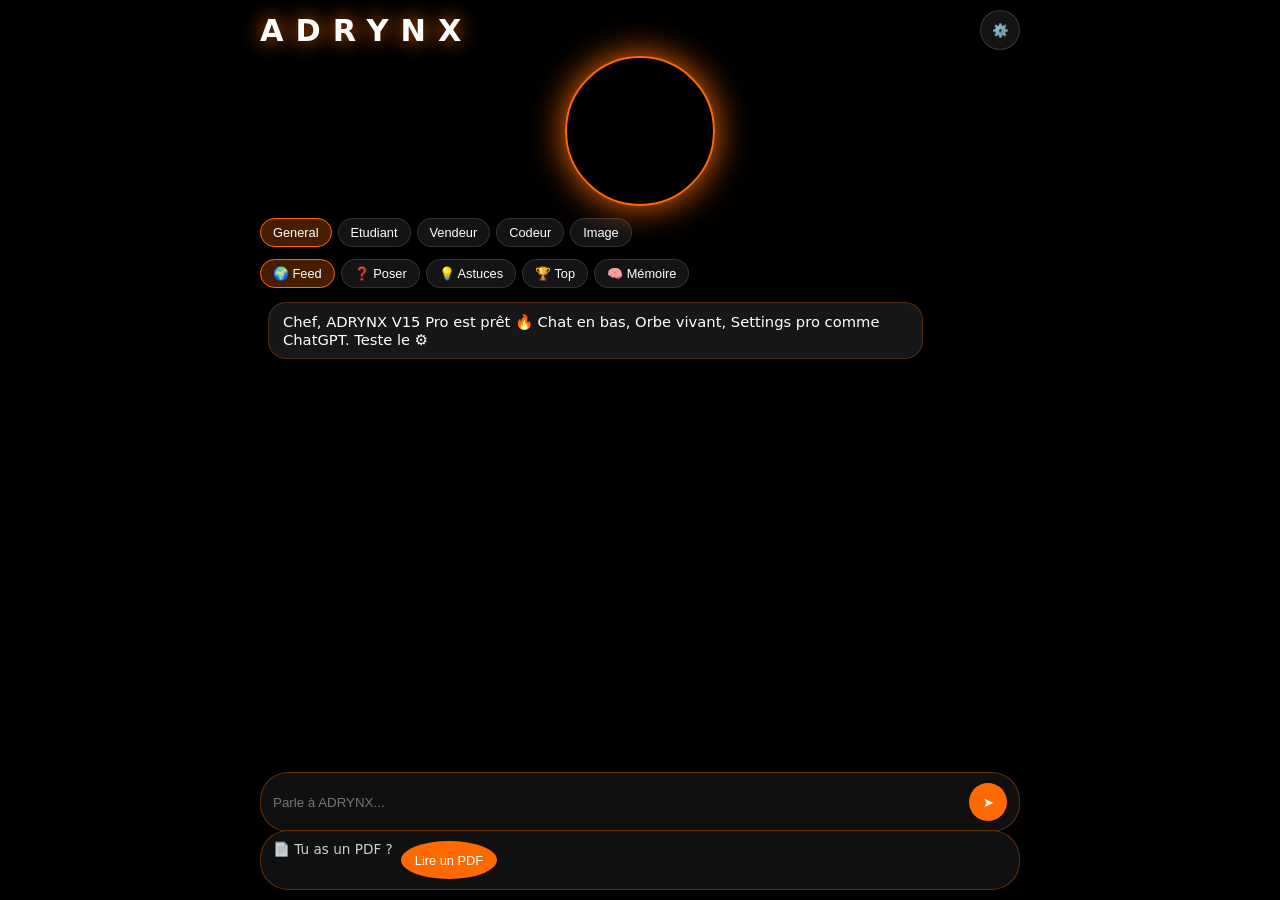
==== index.html @ 397221e5 "Add PDF upload handling and modify send function Added a new function to handle PDF file uploads and" ====
<!DOCTYPE html><html><head><meta charset="utf-8"><meta name="viewport" content="width=device-width,initial-scale=1">
<title>ADRYNX Community</title><link rel="manifest" href="/manifest.json">
<style>
*{margin:0;padding:0;box-sizing:border-box}body{background:#000;color:#fff;font-family:Inter,system-ui;height:100dvh;overflow:hidden}
#bg{position:fixed;inset:0;object-fit:cover;width:100%;height:100%;opacity:0.32;z-index:0}
.core{position:relative;z-index:2;display:flex;flex-direction:column;height:100dvh;max-width:780px;margin:0 auto;padding:10px}
.top{display:flex;justify-content:space-between;align-items:center}
.top h1{letter-spacing:12px;font-size:1.9rem;text-shadow:0 0 20px #ff6a00}
.icon-btn{width:40px;height:40px;border-radius:50%;background:rgba(255,255,255,0.08);border:1px solid rgba(255,255,255,0.15);color:#fff}
#orb-wrap{width:150px;height:150px;margin:6px auto;flex-shrink:0}
#orb{width:100%;height:100%;border-radius:50%;object-fit:cover;border:2px solid #ff6a00;box-shadow:0 0 35px #ff6a00;animation:breatheVivant 3.8s ease-in-out infinite,spinContinu 30s linear infinite}
@keyframes breatheVivant{0%,100%{transform:scale(1)}50%{transform:scale(1.22)}}@keyframes spinContinu{from{transform:rotate(0deg) scale(1)}to{transform:rotate(360deg) scale(1)}}
.modes,.comm{display:flex;gap:6px;overflow-x:auto;flex-shrink:0;padding:6px 0;scrollbar-width:none}
.modes::-webkit-scrollbar,.comm::-webkit-scrollbar{display:none}
.modes button,.comm button{padding:6px 12px;border-radius:20px;border:1px solid rgba(255,255,255,0.12);background:rgba(255,255,255,0.08);color:#fff;font-size:0.8rem;white-space:nowrap}
.modes button.active,.comm button.active{background:rgba(255,106,0,0.28);border-color:#ff6a00}
#feed{max-height:26vh;overflow-y:auto;background:rgba(0,0,0,0.7);border-radius:12px;display:none;border:1px solid rgba(255,106,0,0.2);margin:4px 0}
#chat{flex:1;overflow-y:auto;display:flex;flex-direction:column;gap:10px;padding:8px}
.msg{padding:10px 14px;border-radius:18px;max-width:88%;font-size:0.92rem}.user{align-self:flex-end;background:linear-gradient(135deg,#ff6a00,#ff8c32)}.assistant{align-self:flex-start;background:rgba(255,255,255,0.09);border:1px solid rgba(255,106,0,0.25)}
.input{flex-shrink:0;display:flex;gap:8px;background:rgba(18,18,18,0.92);border:1px solid rgba(255,106,0,0.35);border-radius:28px;padding:10px 12px;margin:8px 0 env(safe-area-inset-bottom)}
.input input{flex:1;background:transparent;border:none;color:#fff;outline:none}.input button{width:38px;height:38px;border-radius:50%;background:#ff6a00;border:none;color:#fff}
/* SETTINGS DRAWER - inspiré de ta vidéo ChatGPT */
#settings{position:fixed;top:0;right:-100%;width:100%;max-width:420px;height:100%;background:#f6f6f6;color:#111;z-index:20;transition:0.3s;overflow-y:auto;padding:0 0 20px 0}
#settings.open{right:0}#settings header{display:flex;align-items:center;gap:10px;padding:14px;border-bottom:1px solid #e5e5e5;position:sticky;top:0;background:#f6f6f6}
.card{background:#fff;border-radius:14px;margin:12px;padding:14px;box-shadow:0 1px 3px rgba(0,0,0,0.08)}
.card h3{font-size:0.95rem;margin-bottom:2px}.card p{font-size:0.78rem;color:#666}
.row{display:flex;justify-content:space-between;align-items:center;padding:12px 0;border-bottom:1px solid #f0f0f0}.row:last-child{border:none}
.toggle{width:44px;height:26px;background:#ccc;border-radius:20px;position:relative}.toggle.on{background:#111}.toggle::after{content:'';position:absolute;top:2px;left:2px;width:22px;height:22px;background:#fff;border-radius:50%;transition:0.2s}.toggle.on::after{left:20px}
</style></head>
<body>
<video id="bg" autoplay muted loop playsinline><source src="/orb.mp4"></video>
<div class="core">
<div class="top"><h1>ADRYNX</h1><button class="icon-btn" onclick="openSettings()">⚙️</button></div>
<div id="orb-wrap"><video id="orb" autoplay muted loop playsinline><source src="/orb.mp4"></video></div>
<div class="modes"><button class="active" onclick="setMode('general',this)">General</button><button onclick="setMode('etudiant',this)">Etudiant</button><button onclick="setMode('vendeur',this)">Vendeur</button><button onclick="setMode('codeur',this)">Codeur</button><button onclick="setMode('image',this)">Image</button></div>
<div class="comm"><button class="active" onclick="loadFeed()">🌍 Feed</button><button onclick="askCommunity()">❓ Poser</button><button onclick="loadAstuces()">💡 Astuces</button><button onclick="loadTop()">🏆 Top</button><button onclick="openSettings()">🧠 Mémoire</button></div>
<div id="feed"></div>
<div id="chat"><div class="msg assistant">Chef, ADRYNX V15 Pro est prêt 🔥 Chat en bas, Orbe vivant, Settings pro comme ChatGPT. Teste le ⚙️</div></div>
<div class="input"><input id="q" placeholder="Parle à ADRYNX..."><button onclick="send()">➤</button></div><!-- AJOUT V2.7 - EVOLUTION PDF - On ajoute, on ne supprime rien -->
<input type="file" id="pdfInput" accept=".pdf" style="display:none">
<div class="input" style="margin-top:-2px">
  <span style="font-size:0.85rem;opacity:0.8">📄 Tu as un PDF ?</span>
  <button onclick="document.getElementById('pdfInput').click()" style="width:auto;padding:0 14px;font-size:0.8rem">Lire un PDF</button>
</div>
</div>

<div id="settings">
<header><button onclick="closeSettings()" style="width:32px;height:32px;border-radius:50%;border:1px solid #ddd;background:#fff">←</button><b>Personnalisation ADRYNX</b></header>

<div class="card"><h3>🎨 Thème Phoenix</h3><p>Couleur d'accentuation</p>
<div class="row"><span>Orange Caramel (défaut Systalink)</span><span style="color:#ff6a00">●</span></div>
<div class="row" style="flex-wrap:wrap;gap:6px"><button onclick="setAccent('Orange')" style="background:#ff6a00;color:#fff;border:none;padding:6px 10px;border-radius:20px">Orange</button><button onclick="setAccent('Bleu')" style="padding:6px 10px;border-radius:20px;border:1px solid #ddd">Bleu</button><button onclick="setAccent('Violet')" style="padding:6px 10px;border-radius:20px;border:1px solid #ddd">Violet</button></div>
</div>

<div class="card"><h3>🧬 Style et ton de base</h3>
<div class="row"><span>Style</span><select id="s_style" onchange="saveS()"><option>Par défaut</option><option>Professionnel</option><option>Simple</option><option>Entrepreneur Congo</option></select></div>
<div class="row"><span>Chaleur</span><select id="s_chaleur" onchange="saveS()"><option>Par défaut</option><option>Chaleureux</option><option>Direct</option></select></div>
<div class="row"><span>Enthousiasme</span><select id="s_enth" onchange="saveS()"><option>Par défaut</option><option>Calme</option><option>Enthousiaste</option></select></div>
<div class="row"><span>Emojis</span><select id="s_emoji" onchange="saveS()"><option>Par défaut</option><option>Sans</option><option>Beaucoup</option></select></div>
</div>

<div class="card"><h3>🧠 Mémoire</h3><p>ADRYNX se souvient de toi</p>
<div class="row"><span>Activer mémoire</span><div id="t_mem" class="toggle on" onclick="toggleMem()"></div></div>
<div class="row"><span>Synthèse de la mémoire</span><span>›</span></div>
</div>

<div class="card"><h3>📊 Utilisation et limites</h3>
<div class="row"><span>Limite journalière</span><span id="u_limite">Chargement...</span></div>
<div class="row"><span>Réinitialisation</span><span>00:00 Brazzaville</span></div>
<div class="row"><span>Recharge Premium</span><span style="color:#ff6a00">1000F → /pay ›</span></div>
</div>

<div class="card"><h3>🔌 Plugins</h3><p>Extension Systalink</p><div class="row"><span>Community Feed</span><div class="toggle on"></div></div><div class="row"><span>Parcourir les plugins</span><span>›</span></div></div>

<div class="card"><h3>👤 Compte</h3><div class="row"><span>Adresse e-mail</span><span>adrynx@gmail.com</span></div><div class="row"><span>Contact de confiance</span><span>›</span></div><div class="row"><span>Se déconnecter</span><span style="color:red">↪</span></div></div>
</div>

<script>
let mode='general'; const uid=localStorage.user_id||(localStorage.user_id='user_'+Math.random().toString(36).slice(2,6));
function setMode(m,el){mode=m;document.querySelectorAll('.modes button').forEach(b=>b.classList.remove('active'));el.classList.add('active')}
function openSettings(){document.getElementById('settings').classList.add('open');loadSettings();}
function closeSettings(){document.getElementById('settings').classList.remove('open')}

  // FONCTION D'ORIGINE V15 - INTACTE, ON NE LA TOUCHE PAS
async function send(){let i=document.getElementById('q');let t=i.value.trim();if(!t)return;i.value='';let c=document.getElementById('chat');c.innerHTML+=`<div class="msg user">${t}</div>`;c.scrollTop=c.scrollHeight;let r=await fetch('/api/chat',{method:'POST',headers:{'Content-Type':'application/json'},body:JSON.stringify({message:t,user_id:uid,mode})}).then(r=>r.json());c.innerHTML+=`<div class="msg assistant">${r.reponse}</div>`;c.scrollTop=c.scrollHeight;}

// AJOUT V2.7 - EVOLUTION PDF - Nouvelle fonction à côté, après send()
async function sendPdfFile(file){
  let c=document.getElementById('chat');
  c.innerHTML+=`<div class="msg user">📄 PDF envoyé : ${file.name} - Je lis...</div>`;
  c.scrollTop=c.scrollHeight;
  let form = new FormData();
  form.append("file", file);
  let r = await fetch('/api/upload-pdf',{method:'POST', body: form}).then(r=>r.json());
  c.innerHTML+=`<div class="msg assistant">${r.reponse}</div>`;
  c.scrollTop=c.scrollHeight;
}
document.getElementById('pdfInput').addEventListener('change', (e)=>{
  if(e.target.files[0]) sendPdfFile(e.target.files[0]);
});

document.getElementById('pdfInput').addEventListener('change', (e)=>{
  if(e.target.files[0]) sendPdfFile(e.target.files[0]);
});{let i=document.getElementById('q');let t=i.value.trim();if(!t)return;i.value='';let c=document.getElementById('chat');c.innerHTML+=`<div class="msg user">${t}</div>`;c.scrollTop=c.scrollHeight;let r=await fetch('/api/chat',{method:'POST',headers:{'Content-Type':'application/json'},body:JSON.stringify({message:t,user_id:uid,mode})}).then(r=>r.json());c.innerHTML+=`<div class="msg assistant">${r.reponse}</div>`;c.scrollTop=c.scrollHeight;}
async function loadFeed(){let f=document.getElementById('feed');f.style.display=f.style.display=='block'?'none':'block';if(f.style.display=='none')return;f.innerHTML='Chargement...';let r=await fetch('/api/community/feed').then(r=>r.json());f.innerHTML=r.map(x=>`<div style="padding:10px;border-bottom:1px solid rgba(255,255,255,0.08)"><b>${x.uid}</b> <small>${x.time}</small><br>${x.q}<br><small style="color:#ff8c32">${x.r}</small></div>`).join('')||'Sois le premier!';}
async function askCommunity(){let q=prompt('Question Dev Congo?');if(!q)return;let r=prompt('Ta réponse?');if(!r)return;await fetch('/api/community/post',{method:'POST',headers:{'Content-Type':'application/json'},body:JSON.stringify({user_id:uid,q,r})});let f=document.getElementById('feed');f.style.display='block';loadFeed();}
async function loadAstuces(){let f=document.getElementById('feed');f.style.display='block';let r=await fetch('/api/community/astuces').then(r=>r.json());f.innerHTML=r.map(x=>`<div style="padding:10px;background:rgba(255,106,0,0.12);margin:4px;border-radius:8px"><b>${x.t}</b><br>${x.c}</div>`).join('');}
async function loadTop(){let f=document.getElementById('feed');f.style.display='block';let r=await fetch('/api/community/top').then(r=>r.json());f.innerHTML=r.map((x,i)=>`<div style="padding:8px">#${i+1} ${x.uid} - ${x.count}</div>`).join('')||'Pas de Top';}
async function loadSettings(){let s=await fetch(`/api/settings/${uid}`).then(r=>r.json());document.getElementById('s_style').value=s.style;document.getElementById('s_chaleur').value=s.chaleur;document.getElementById('s_enth').value=s.enthousiasme;document.getElementById('s_emoji').value=s.emojis;let u=await fetch(`/api/utilisation/${uid}`).then(r=>r.json());document.getElementById('u_limite').innerText=u.limite;}
async function saveS(){await fetch('/api/settings/save',{method:'POST',headers:{'Content-Type':'application/json'},body:JSON.stringify({user_id:uid,style:document.getElementById('s_style').value,chaleur:document.getElementById('s_chaleur').value,enthousiasme:document.getElementById('s_enth').value,emojis:document.getElementById('s_emoji').value,couleur:'Orange',memoire:'Activé'})});}
function toggleMem(){document.getElementById('t_mem').classList.toggle('on')}
function setAccent(c){document.documentElement.style.setProperty('--accent',c);saveS()}
document.getElementById('q').addEventListener('keydown',e=>{if(e.key==='Enter')send()});
if('serviceWorker' in navigator){navigator.serviceWorker.register('/sw.js').catch(()=>{});}
</script>
</body></html>
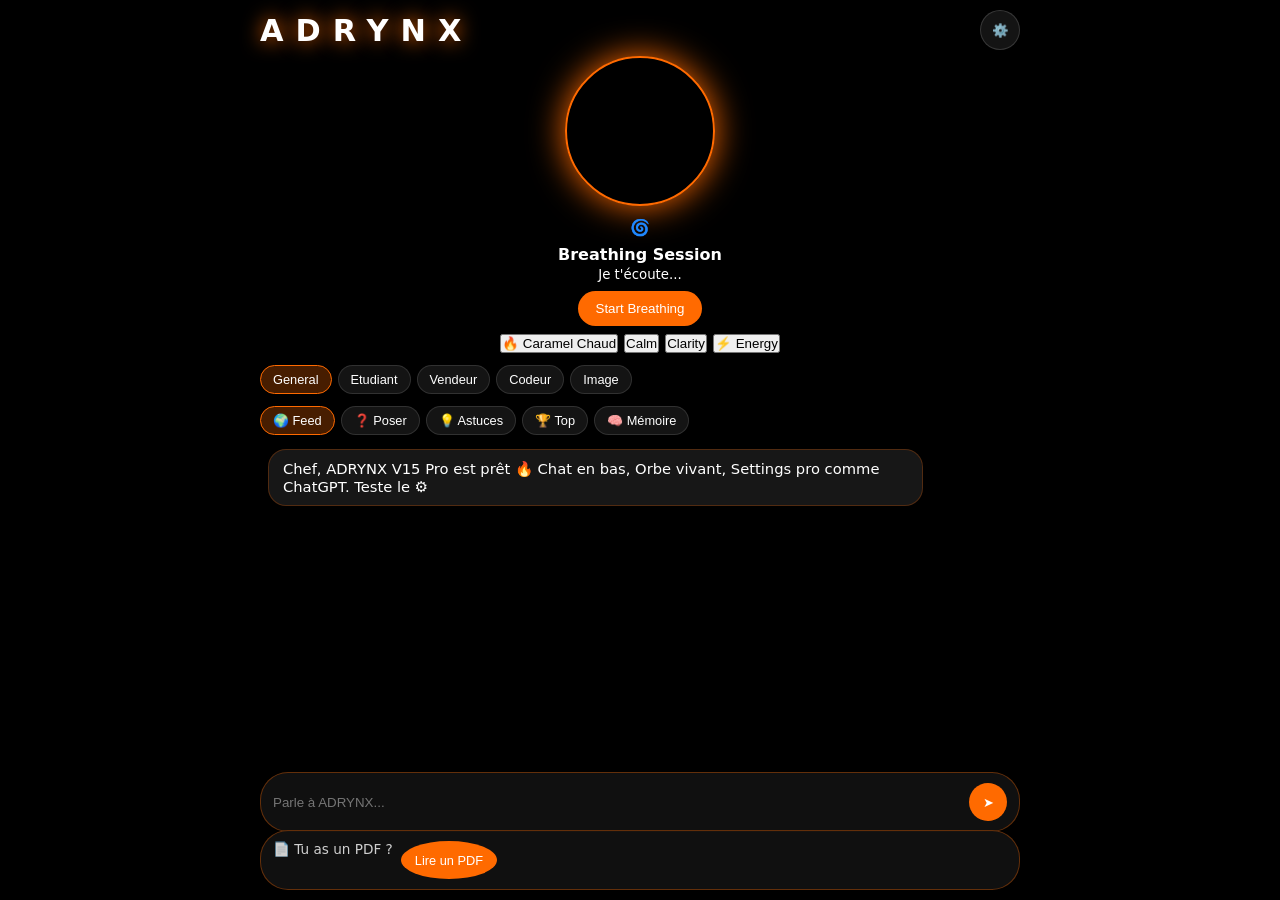
==== commit 94233ca1: "Update index.html" ====
--- a/index.html
+++ b/index.html
@@ -31,7 +31,18 @@
 <video id="bg" autoplay muted loop playsinline><source src="/orb.mp4"></video>
 <div class="core">
 <div class="top"><h1>ADRYNX</h1><button class="icon-btn" onclick="openSettings()">⚙️</button></div>
-<div id="orb-wrap"><video id="orb" autoplay muted loop playsinline><source src="/orb.mp4"></video></div>
+<div id="orb-wrap"><video id="orb" autoplay muted loop playsinline><source src="/orb.mp4"></video></div><!-- AJOUT V3.0 - ORBE PHOENIX EXACTE - On ajoute, on ne supprime pas l'ancienne -->
+<div id="orb-phoenix-wrap" style="text-align:center;margin:6px auto">
+  <div id="orb-phoenix" class="orb-caramel">🌀</div>
+  <div style="margin-top:8px"><b>Breathing Session</b><br><small id="orb-status">Je t'écoute...</small></div>
+  <button id="btn-breath" onclick="startBreathing()" style="background:#ff6a00;color:#fff;border:none;padding:10px 18px;border-radius:20px;margin:8px 0">Start Breathing</button>
+  <div style="display:flex;gap:6px;justify-content:center;flex-wrap:wrap">
+    <button onclick="setOrb('caramel',this)" class="orb-btn active">🔥 Caramel Chaud</button>
+    <button onclick="setOrb('calm',this)" class="orb-btn">Calm</button>
+    <button onclick="setOrb('clarity',this)" class="orb-btn">Clarity</button>
+    <button onclick="setOrb('energy',this)" class="orb-btn">⚡ Energy</button>
+  </div>
+</div>
 <div class="modes"><button class="active" onclick="setMode('general',this)">General</button><button onclick="setMode('etudiant',this)">Etudiant</button><button onclick="setMode('vendeur',this)">Vendeur</button><button onclick="setMode('codeur',this)">Codeur</button><button onclick="setMode('image',this)">Image</button></div>
 <div class="comm"><button class="active" onclick="loadFeed()">🌍 Feed</button><button onclick="askCommunity()">❓ Poser</button><button onclick="loadAstuces()">💡 Astuces</button><button onclick="loadTop()">🏆 Top</button><button onclick="openSettings()">🧠 Mémoire</button></div>
 <div id="feed"></div>
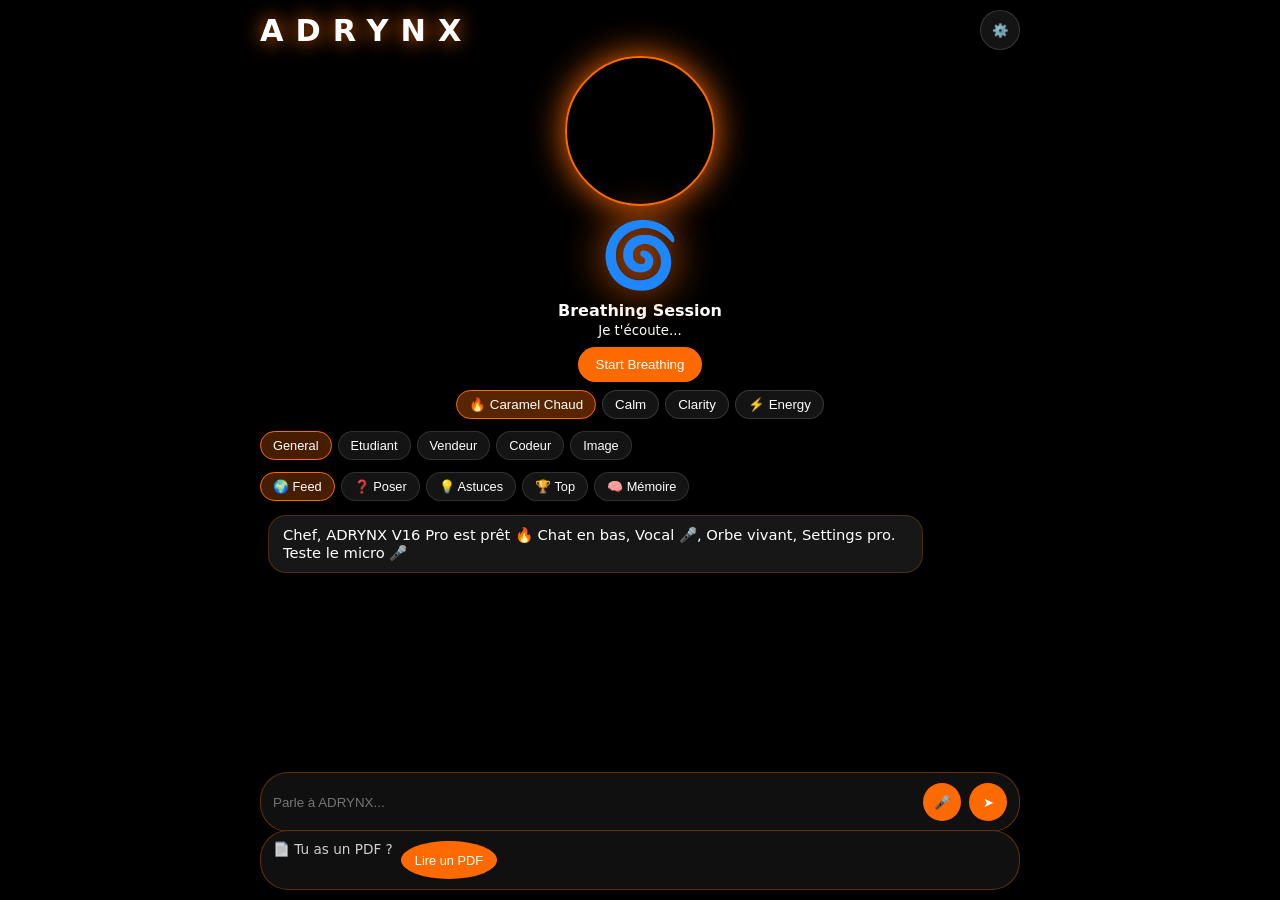
==== commit e05dc1ed: "Update index.html" ====
--- a/index.html
+++ b/index.html
@@ -19,19 +19,23 @@
 .msg{padding:10px 14px;border-radius:18px;max-width:88%;font-size:0.92rem}.user{align-self:flex-end;background:linear-gradient(135deg,#ff6a00,#ff8c32)}.assistant{align-self:flex-start;background:rgba(255,255,255,0.09);border:1px solid rgba(255,106,0,0.25)}
 .input{flex-shrink:0;display:flex;gap:8px;background:rgba(18,18,18,0.92);border:1px solid rgba(255,106,0,0.35);border-radius:28px;padding:10px 12px;margin:8px 0 env(safe-area-inset-bottom)}
 .input input{flex:1;background:transparent;border:none;color:#fff;outline:none}.input button{width:38px;height:38px;border-radius:50%;background:#ff6a00;border:none;color:#fff}
-/* SETTINGS DRAWER - inspiré de ta vidéo ChatGPT */
 #settings{position:fixed;top:0;right:-100%;width:100%;max-width:420px;height:100%;background:#f6f6f6;color:#111;z-index:20;transition:0.3s;overflow-y:auto;padding:0 0 20px 0}
 #settings.open{right:0}#settings header{display:flex;align-items:center;gap:10px;padding:14px;border-bottom:1px solid #e5e5e5;position:sticky;top:0;background:#f6f6f6}
 .card{background:#fff;border-radius:14px;margin:12px;padding:14px;box-shadow:0 1px 3px rgba(0,0,0,0.08)}
 .card h3{font-size:0.95rem;margin-bottom:2px}.card p{font-size:0.78rem;color:#666}
 .row{display:flex;justify-content:space-between;align-items:center;padding:12px 0;border-bottom:1px solid #f0f0f0}.row:last-child{border:none}
 .toggle{width:44px;height:26px;background:#ccc;border-radius:20px;position:relative}.toggle.on{background:#111}.toggle::after{content:'';position:absolute;top:2px;left:2px;width:22px;height:22px;background:#fff;border-radius:50%;transition:0.2s}.toggle.on::after{left:20px}
+.orb-caramel{font-size:64px;filter:drop-shadow(0 0 20px #ff6a00)}
+.orb-btn{padding:6px 12px;border-radius:20px;border:1px solid rgba(255,255,255,0.15);background:rgba(255,255,255,0.08);color:#fff}
+.orb-btn.active{background:rgba(255,106,0,0.35);border-color:#ff6a00}
+.mic-btn-listening{background:#e60000 !important;animation:micPulse 1s infinite}
+@keyframes micPulse{0%,100%{transform:scale(1)}50%{transform:scale(1.18)}}
 </style></head>
 <body>
 <video id="bg" autoplay muted loop playsinline><source src="/orb.mp4"></video>
 <div class="core">
 <div class="top"><h1>ADRYNX</h1><button class="icon-btn" onclick="openSettings()">⚙️</button></div>
-<div id="orb-wrap"><video id="orb" autoplay muted loop playsinline><source src="/orb.mp4"></video></div><!-- AJOUT V3.0 - ORBE PHOENIX EXACTE - On ajoute, on ne supprime pas l'ancienne -->
+<div id="orb-wrap"><video id="orb" autoplay muted loop playsinline><source src="/orb.mp4"></video></div>
 <div id="orb-phoenix-wrap" style="text-align:center;margin:6px auto">
   <div id="orb-phoenix" class="orb-caramel">🌀</div>
   <div style="margin-top:8px"><b>Breathing Session</b><br><small id="orb-status">Je t'écoute...</small></div>
@@ -46,8 +50,8 @@
 <div class="modes"><button class="active" onclick="setMode('general',this)">General</button><button onclick="setMode('etudiant',this)">Etudiant</button><button onclick="setMode('vendeur',this)">Vendeur</button><button onclick="setMode('codeur',this)">Codeur</button><button onclick="setMode('image',this)">Image</button></div>
 <div class="comm"><button class="active" onclick="loadFeed()">🌍 Feed</button><button onclick="askCommunity()">❓ Poser</button><button onclick="loadAstuces()">💡 Astuces</button><button onclick="loadTop()">🏆 Top</button><button onclick="openSettings()">🧠 Mémoire</button></div>
 <div id="feed"></div>
-<div id="chat"><div class="msg assistant">Chef, ADRYNX V15 Pro est prêt 🔥 Chat en bas, Orbe vivant, Settings pro comme ChatGPT. Teste le ⚙️</div></div>
-<div class="input"><input id="q" placeholder="Parle à ADRYNX..."><button onclick="send()">➤</button></div><!-- AJOUT V2.7 - EVOLUTION PDF - On ajoute, on ne supprime rien -->
+<div id="chat"><div class="msg assistant">Chef, ADRYNX V16 Pro est prêt 🔥 Chat en bas, Vocal 🎤, Orbe vivant, Settings pro. Teste le micro 🎤</div></div>
+<div class="input"><input id="q" placeholder="Parle à ADRYNX..."><button id="micBtn" onclick="startVocal()">🎤</button><button onclick="send()">➤</button></div>
 <input type="file" id="pdfInput" accept=".pdf" style="display:none">
 <div class="input" style="margin-top:-2px">
   <span style="font-size:0.85rem;opacity:0.8">📄 Tu as un PDF ?</span>
@@ -57,32 +61,26 @@
 
 <div id="settings">
 <header><button onclick="closeSettings()" style="width:32px;height:32px;border-radius:50%;border:1px solid #ddd;background:#fff">←</button><b>Personnalisation ADRYNX</b></header>
-
 <div class="card"><h3>🎨 Thème Phoenix</h3><p>Couleur d'accentuation</p>
 <div class="row"><span>Orange Caramel (défaut Systalink)</span><span style="color:#ff6a00">●</span></div>
 <div class="row" style="flex-wrap:wrap;gap:6px"><button onclick="setAccent('Orange')" style="background:#ff6a00;color:#fff;border:none;padding:6px 10px;border-radius:20px">Orange</button><button onclick="setAccent('Bleu')" style="padding:6px 10px;border-radius:20px;border:1px solid #ddd">Bleu</button><button onclick="setAccent('Violet')" style="padding:6px 10px;border-radius:20px;border:1px solid #ddd">Violet</button></div>
 </div>
-
 <div class="card"><h3>🧬 Style et ton de base</h3>
 <div class="row"><span>Style</span><select id="s_style" onchange="saveS()"><option>Par défaut</option><option>Professionnel</option><option>Simple</option><option>Entrepreneur Congo</option></select></div>
 <div class="row"><span>Chaleur</span><select id="s_chaleur" onchange="saveS()"><option>Par défaut</option><option>Chaleureux</option><option>Direct</option></select></div>
 <div class="row"><span>Enthousiasme</span><select id="s_enth" onchange="saveS()"><option>Par défaut</option><option>Calme</option><option>Enthousiaste</option></select></div>
 <div class="row"><span>Emojis</span><select id="s_emoji" onchange="saveS()"><option>Par défaut</option><option>Sans</option><option>Beaucoup</option></select></div>
 </div>
-
 <div class="card"><h3>🧠 Mémoire</h3><p>ADRYNX se souvient de toi</p>
 <div class="row"><span>Activer mémoire</span><div id="t_mem" class="toggle on" onclick="toggleMem()"></div></div>
 <div class="row"><span>Synthèse de la mémoire</span><span>›</span></div>
 </div>
-
 <div class="card"><h3>📊 Utilisation et limites</h3>
 <div class="row"><span>Limite journalière</span><span id="u_limite">Chargement...</span></div>
 <div class="row"><span>Réinitialisation</span><span>00:00 Brazzaville</span></div>
 <div class="row"><span>Recharge Premium</span><span style="color:#ff6a00">1000F → /pay ›</span></div>
 </div>
-
 <div class="card"><h3>🔌 Plugins</h3><p>Extension Systalink</p><div class="row"><span>Community Feed</span><div class="toggle on"></div></div><div class="row"><span>Parcourir les plugins</span><span>›</span></div></div>
-
 <div class="card"><h3>👤 Compte</h3><div class="row"><span>Adresse e-mail</span><span>adrynx@gmail.com</span></div><div class="row"><span>Contact de confiance</span><span>›</span></div><div class="row"><span>Se déconnecter</span><span style="color:red">↪</span></div></div>
 </div>
 
@@ -92,33 +90,99 @@
 function openSettings(){document.getElementById('settings').classList.add('open');loadSettings();}
 function closeSettings(){document.getElementById('settings').classList.remove('open')}
 
-  // FONCTION D'ORIGINE V15 - INTACTE, ON NE LA TOUCHE PAS
-async function send(){let i=document.getElementById('q');let t=i.value.trim();if(!t)return;i.value='';let c=document.getElementById('chat');c.innerHTML+=`<div class="msg user">${t}</div>`;c.scrollTop=c.scrollHeight;let r=await fetch('/api/chat',{method:'POST',headers:{'Content-Type':'application/json'},body:JSON.stringify({message:t,user_id:uid,mode})}).then(r=>r.json());c.innerHTML+=`<div class="msg assistant">${r.reponse}</div>`;c.scrollTop=c.scrollHeight;}
+// FONCTION D'ORIGINE V15 - INTACTE, JUSTE PROTEGEE POUR NE PLUS RESTER BLOQUEE
+async function send(){
+  let i=document.getElementById('q');let t=i.value.trim();if(!t)return null;
+  i.value='';let c=document.getElementById('chat');
+  c.innerHTML+=`<div class="msg user">${t}</div>`;c.scrollTop=c.scrollHeight;
+  try{
+    let r=await fetch('/api/chat',{method:'POST',headers:{'Content-Type':'application/json'},body:JSON.stringify({message:t,user_id:uid,mode})}).then(r=>r.json());
+    let rep=r.reponse||"Je n'ai pas compris chef, réessaie.";
+    c.innerHTML+=`<div class="msg assistant">${rep}</div>`;c.scrollTop=c.scrollHeight;
+    return rep;
+  }catch(e){
+    c.innerHTML+=`<div class="msg assistant">Chef, je n'arrive pas à joindre le serveur. Vérifie ta connexion et réessaie.</div>`;c.scrollTop=c.scrollHeight;
+    return null;
+  }
+}
 
-// AJOUT V2.7 - EVOLUTION PDF - Nouvelle fonction à côté, après send()
+// AJOUT V2.7 - EVOLUTION PDF
 async function sendPdfFile(file){
   let c=document.getElementById('chat');
-  c.innerHTML+=`<div class="msg user">📄 PDF envoyé : ${file.name} - Je lis...</div>`;
-  c.scrollTop=c.scrollHeight;
-  let form = new FormData();
-  form.append("file", file);
-  let r = await fetch('/api/upload-pdf',{method:'POST', body: form}).then(r=>r.json());
-  c.innerHTML+=`<div class="msg assistant">${r.reponse}</div>`;
+  c.innerHTML+=`<div class="msg user">📄 PDF envoyé : ${file.name} - Je lis...</div>`;c.scrollTop=c.scrollHeight;
+  try{
+    let form=new FormData();form.append("file",file);
+    let r=await fetch('/api/upload-pdf',{method:'POST',body:form}).then(r=>r.json());
+    c.innerHTML+=`<div class="msg assistant">${r.reponse||"PDF reçu, mais pas de réponse du serveur."}</div>`;
+  }catch(e){c.innerHTML+=`<div class="msg assistant">Chef, l'envoi du PDF a échoué. Vérifie que /api/upload-pdf existe sur le serveur.</div>`;}
   c.scrollTop=c.scrollHeight;
 }
-document.getElementById('pdfInput').addEventListener('change', (e)=>{
-  if(e.target.files[0]) sendPdfFile(e.target.files[0]);
-});
+document.getElementById('pdfInput').addEventListener('change',(e)=>{if(e.target.files[0]){sendPdfFile(e.target.files[0]);e.target.value='';}});
 
-document.getElementById('pdfInput').addEventListener('change', (e)=>{
-  if(e.target.files[0]) sendPdfFile(e.target.files[0]);
-});{let i=document.getElementById('q');let t=i.value.trim();if(!t)return;i.value='';let c=document.getElementById('chat');c.innerHTML+=`<div class="msg user">${t}</div>`;c.scrollTop=c.scrollHeight;let r=await fetch('/api/chat',{method:'POST',headers:{'Content-Type':'application/json'},body:JSON.stringify({message:t,user_id:uid,mode})}).then(r=>r.json());c.innerHTML+=`<div class="msg assistant">${r.reponse}</div>`;c.scrollTop=c.scrollHeight;}
-async function loadFeed(){let f=document.getElementById('feed');f.style.display=f.style.display=='block'?'none':'block';if(f.style.display=='none')return;f.innerHTML='Chargement...';let r=await fetch('/api/community/feed').then(r=>r.json());f.innerHTML=r.map(x=>`<div style="padding:10px;border-bottom:1px solid rgba(255,255,255,0.08)"><b>${x.uid}</b> <small>${x.time}</small><br>${x.q}<br><small style="color:#ff8c32">${x.r}</small></div>`).join('')||'Sois le premier!';}
+// AJOUT V3.0 - ORBE PHOENIX - fonctions qui manquaient
+function setOrb(type,el){
+  document.querySelectorAll('.orb-btn').forEach(b=>b.classList.remove('active'));if(el)el.classList.add('active');
+  let o=document.getElementById('orb-phoenix');if(!o)return;
+  if(type==='calm'){o.innerText='💙';o.style.filter='drop-shadow(0 0 20px #00bfff)';}
+  else if(type==='clarity'){o.innerText='💜';o.style.filter='drop-shadow(0 0 20px #a855f7)';}
+  else if(type==='energy'){o.innerText='⚡';o.style.filter='drop-shadow(0 0 20px #facc15)';}
+  else{o.innerText='🌀';o.style.filter='drop-shadow(0 0 20px #ff6a00)';}
+  let s=document.getElementById('orb-status');if(s)s.innerText='Mode '+type+' activé';
+}
+let breathingOn=false;
+function startBreathing(){
+  let s=document.getElementById('orb-status');let b=document.getElementById('btn-breath');
+  if(!breathingOn){breathingOn=true;b.innerText='Stop Breathing';if(s)s.innerText='Inspire... 4s... Expire... 4s... On y va chef.';}
+  else{breathingOn=false;b.innerText='Start Breathing';if(s)s.innerText='Je t\'écoute...';}
+}
+
+// AJOUT V16 - EVOLUTION VOCAL PROFESSIONNELLE
+let recognition=null;let isListening=false;
+function speak(text){
+  if(!('speechSynthesis' in window))return;
+  try{
+    window.speechSynthesis.cancel();
+    let clean=String(text||'').replace(/[*#_`🔥✅📄]/g,'').slice(0,600);
+    if(!clean)return;
+    let u=new SpeechSynthesisUtterance(clean);u.lang='fr-FR';u.rate=1.0;u.pitch=1.0;
+    window.speechSynthesis.speak(u);
+  }catch(e){}
+}
+function stopMicUI(){
+  isListening=false;
+  let btn=document.getElementById('micBtn');if(btn){btn.classList.remove('mic-btn-listening');btn.innerText='🎤';}
+  let inp=document.getElementById('q');if(inp)inp.placeholder='Parle à ADRYNX...';
+}
+async function startVocal(){
+  let SpeechRec=window.SpeechRecognition||window.webkitSpeechRecognition;
+  if(!SpeechRec){alert('Ton navigateur ne supporte pas le vocal. Utilise Chrome sur Android, en HTTPS.');return;}
+  if(isListening){if(recognition)recognition.stop();stopMicUI();return;}
+  if(!recognition){
+    recognition=new SpeechRec();
+    recognition.lang='fr-FR';recognition.interimResults=false;recognition.continuous=false;
+    recognition.onresult=async(e)=>{
+      let texte=e.results[0][0].transcript;
+      document.getElementById('q').value=texte;
+      let rep=await send();
+      if(rep)speak(rep);
+    };
+    recognition.onerror=(e)=>{stopMicUI();if(e.error==='not-allowed')alert('Chef, autorise le micro dans Chrome : cadenas en haut > Autoriser le micro.');};
+    recognition.onend=()=>{stopMicUI();};
+  }
+  try{
+    recognition.start();isListening=true;
+    let btn=document.getElementById('micBtn');if(btn){btn.classList.add('mic-btn-listening');btn.innerText='🔴';}
+    document.getElementById('q').placeholder='Je t\'écoute... parle chef...';
+    let st=document.getElementById('orb-status');if(st)st.innerText='Je t\'écoute...';
+  }catch(e){stopMicUI();}
+}
+
+async function loadFeed(){let f=document.getElementById('feed');f.style.display=f.style.display=='block'?'none':'block';if(f.style.display=='none')return;f.innerHTML='Chargement...';try{let r=await fetch('/api/community/feed').then(r=>r.json());f.innerHTML=r.map(x=>`<div style="padding:10px;border-bottom:1px solid rgba(255,255,255,0.08)"><b>${x.uid}</b> <small>${x.time}</small><br>${x.q}<br><small style="color:#ff8c32">${x.r}</small></div>`).join('')||'Sois le premier!';}catch(e){f.innerHTML='Feed indisponible pour le moment.';}}
 async function askCommunity(){let q=prompt('Question Dev Congo?');if(!q)return;let r=prompt('Ta réponse?');if(!r)return;await fetch('/api/community/post',{method:'POST',headers:{'Content-Type':'application/json'},body:JSON.stringify({user_id:uid,q,r})});let f=document.getElementById('feed');f.style.display='block';loadFeed();}
-async function loadAstuces(){let f=document.getElementById('feed');f.style.display='block';let r=await fetch('/api/community/astuces').then(r=>r.json());f.innerHTML=r.map(x=>`<div style="padding:10px;background:rgba(255,106,0,0.12);margin:4px;border-radius:8px"><b>${x.t}</b><br>${x.c}</div>`).join('');}
-async function loadTop(){let f=document.getElementById('feed');f.style.display='block';let r=await fetch('/api/community/top').then(r=>r.json());f.innerHTML=r.map((x,i)=>`<div style="padding:8px">#${i+1} ${x.uid} - ${x.count}</div>`).join('')||'Pas de Top';}
-async function loadSettings(){let s=await fetch(`/api/settings/${uid}`).then(r=>r.json());document.getElementById('s_style').value=s.style;document.getElementById('s_chaleur').value=s.chaleur;document.getElementById('s_enth').value=s.enthousiasme;document.getElementById('s_emoji').value=s.emojis;let u=await fetch(`/api/utilisation/${uid}`).then(r=>r.json());document.getElementById('u_limite').innerText=u.limite;}
-async function saveS(){await fetch('/api/settings/save',{method:'POST',headers:{'Content-Type':'application/json'},body:JSON.stringify({user_id:uid,style:document.getElementById('s_style').value,chaleur:document.getElementById('s_chaleur').value,enthousiasme:document.getElementById('s_enth').value,emojis:document.getElementById('s_emoji').value,couleur:'Orange',memoire:'Activé'})});}
+async function loadAstuces(){let f=document.getElementById('feed');f.style.display='block';try{let r=await fetch('/api/community/astuces').then(r=>r.json());f.innerHTML=r.map(x=>`<div style="padding:10px;background:rgba(255,106,0,0.12);margin:4px;border-radius:8px"><b>${x.t}</b><br>${x.c}</div>`).join('');}catch(e){f.innerHTML='Astuces indisponibles.';}}
+async function loadTop(){let f=document.getElementById('feed');f.style.display='block';try{let r=await fetch('/api/community/top').then(r=>r.json());f.innerHTML=r.map((x,i)=>`<div style="padding:8px">#${i+1} ${x.uid} - ${x.count}</div>`).join('')||'Pas de Top';}catch(e){f.innerHTML='Top indisponible.';}}
+async function loadSettings(){try{let s=await fetch(`/api/settings/${uid}`).then(r=>r.json());if(document.getElementById('s_style'))document.getElementById('s_style').value=s.style||'Par défaut';if(document.getElementById('s_chaleur'))document.getElementById('s_chaleur').value=s.chaleur||'Par défaut';if(document.getElementById('s_enth'))document.getElementById('s_enth').value=s.enthousiasme||'Par défaut';if(document.getElementById('s_emoji'))document.getElementById('s_emoji').value=s.emojis||'Par défaut';let u=await fetch(`/api/utilisation/${uid}`).then(r=>r.json());if(document.getElementById('u_limite'))document.getElementById('u_limite').innerText=u.limite||'--';}catch(e){}}
+async function saveS(){try{await fetch('/api/settings/save',{method:'POST',headers:{'Content-Type':'application/json'},body:JSON.stringify({user_id:uid,style:document.getElementById('s_style').value,chaleur:document.getElementById('s_chaleur').value,enthousiasme:document.getElementById('s_enth').value,emojis:document.getElementById('s_emoji').value,couleur:'Orange',memoire:'Activé'})});}catch(e){}}
 function toggleMem(){document.getElementById('t_mem').classList.toggle('on')}
 function setAccent(c){document.documentElement.style.setProperty('--accent',c);saveS()}
 document.getElementById('q').addEventListener('keydown',e=>{if(e.key==='Enter')send()});
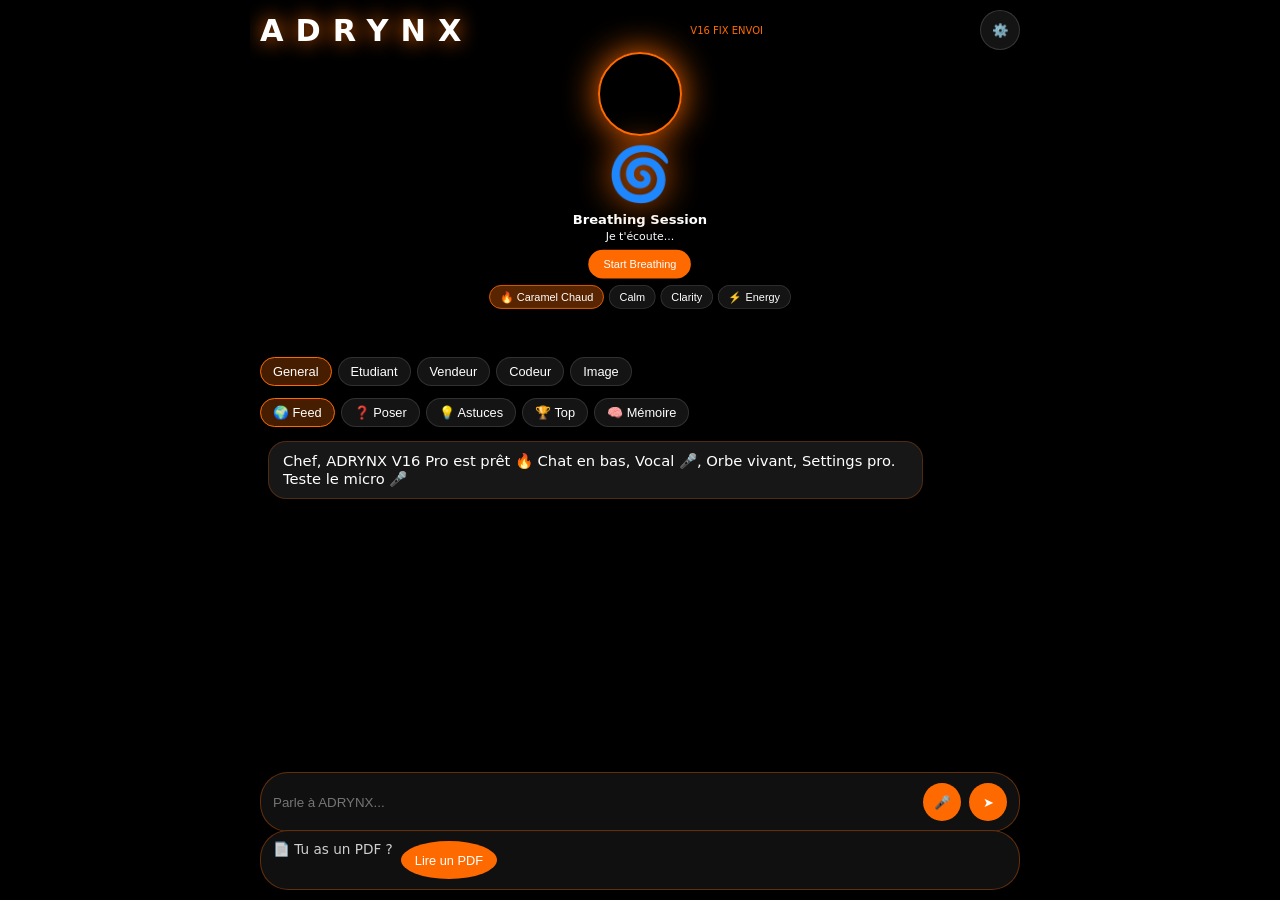
==== commit bbd5f124: "Update index.html" ====
--- a/index.html
+++ b/index.html
@@ -3,22 +3,25 @@
 <style>
 *{margin:0;padding:0;box-sizing:border-box}body{background:#000;color:#fff;font-family:Inter,system-ui;height:100dvh;overflow:hidden}
 #bg{position:fixed;inset:0;object-fit:cover;width:100%;height:100%;opacity:0.32;z-index:0}
-.core{position:relative;z-index:2;display:flex;flex-direction:column;height:100dvh;max-width:780px;margin:0 auto;padding:10px}
+.core{position:relative;z-index:2;display:flex;flex-direction:column;height:100dvh;max-width:780px;margin:0 auto;padding:10px;overflow-y:auto}
 .top{display:flex;justify-content:space-between;align-items:center}
 .top h1{letter-spacing:12px;font-size:1.9rem;text-shadow:0 0 20px #ff6a00}
 .icon-btn{width:40px;height:40px;border-radius:50%;background:rgba(255,255,255,0.08);border:1px solid rgba(255,255,255,0.15);color:#fff}
-#orb-wrap{width:150px;height:150px;margin:6px auto;flex-shrink:0}
-#orb{width:100%;height:100%;border-radius:50%;object-fit:cover;border:2px solid #ff6a00;box-shadow:0 0 35px #ff6a00;animation:breatheVivant 3.8s ease-in-out infinite,spinContinu 30s linear infinite}
-@keyframes breatheVivant{0%,100%{transform:scale(1)}50%{transform:scale(1.22)}}@keyframes spinContinu{from{transform:rotate(0deg) scale(1)}to{transform:rotate(360deg) scale(1)}}
+#orb-wrap{width:84px;height:84px;margin:2px auto;flex-shrink:0}
+#orb{width:100%;height:100%;border-radius:50%;object-fit:cover;border:2px solid #ff6a00;box-shadow:0 0 35px #ff6a00;animation:breatheVivant 3.8s ease-in-out infinite}
+@keyframes breatheVivant{0%,100%{transform:scale(1)}50%{transform:scale(1.22)}}
+#orb-phoenix-wrap{margin:2px auto;transform:scale(0.82);transform-origin:top center}
 .modes,.comm{display:flex;gap:6px;overflow-x:auto;flex-shrink:0;padding:6px 0;scrollbar-width:none}
 .modes::-webkit-scrollbar,.comm::-webkit-scrollbar{display:none}
 .modes button,.comm button{padding:6px 12px;border-radius:20px;border:1px solid rgba(255,255,255,0.12);background:rgba(255,255,255,0.08);color:#fff;font-size:0.8rem;white-space:nowrap}
 .modes button.active,.comm button.active{background:rgba(255,106,0,0.28);border-color:#ff6a00}
 #feed{max-height:26vh;overflow-y:auto;background:rgba(0,0,0,0.7);border-radius:12px;display:none;border:1px solid rgba(255,106,0,0.2);margin:4px 0}
-#chat{flex:1;overflow-y:auto;display:flex;flex-direction:column;gap:10px;padding:8px}
-.msg{padding:10px 14px;border-radius:18px;max-width:88%;font-size:0.92rem}.user{align-self:flex-end;background:linear-gradient(135deg,#ff6a00,#ff8c32)}.assistant{align-self:flex-start;background:rgba(255,255,255,0.09);border:1px solid rgba(255,106,0,0.25)}
+#chat{flex:1;overflow-y:auto;display:flex;flex-direction:column;gap:10px;padding:8px;min-height:210px}
+.msg{padding:10px 14px;border-radius:18px;max-width:88%;font-size:0.92rem;white-space:pre-wrap;word-break:break-word}.user{align-self:flex-end;background:linear-gradient(135deg,#ff6a00,#ff8c32)}.assistant{align-self:flex-start;background:rgba(255,255,255,0.09);border:1px solid rgba(255,106,0,0.25)}
+.msg img{width:100%;border-radius:12px;margin-top:8px;display:block}
 .input{flex-shrink:0;display:flex;gap:8px;background:rgba(18,18,18,0.92);border:1px solid rgba(255,106,0,0.35);border-radius:28px;padding:10px 12px;margin:8px 0 env(safe-area-inset-bottom)}
 .input input{flex:1;background:transparent;border:none;color:#fff;outline:none}.input button{width:38px;height:38px;border-radius:50%;background:#ff6a00;border:none;color:#fff}
+.input button:disabled{opacity:0.5}
 #settings{position:fixed;top:0;right:-100%;width:100%;max-width:420px;height:100%;background:#f6f6f6;color:#111;z-index:20;transition:0.3s;overflow-y:auto;padding:0 0 20px 0}
 #settings.open{right:0}#settings header{display:flex;align-items:center;gap:10px;padding:14px;border-bottom:1px solid #e5e5e5;position:sticky;top:0;background:#f6f6f6}
 .card{background:#fff;border-radius:14px;margin:12px;padding:14px;box-shadow:0 1px 3px rgba(0,0,0,0.08)}
@@ -34,45 +37,44 @@
 <body>
 <video id="bg" autoplay muted loop playsinline><source src="/orb.mp4"></video>
 <div class="core">
-<div class="top"><h1>ADRYNX</h1><button class="icon-btn" onclick="openSettings()">⚙️</button></div>
+<div class="top"><h1>ADRYNX</h1><small style="color:#ff6a00;font-size:10px">V16 FIX ENVOI</small><button class="icon-btn" id="btnSettingsTop" type="button">⚙️</button></div>
 <div id="orb-wrap"><video id="orb" autoplay muted loop playsinline><source src="/orb.mp4"></video></div>
 <div id="orb-phoenix-wrap" style="text-align:center;margin:6px auto">
   <div id="orb-phoenix" class="orb-caramel">🌀</div>
   <div style="margin-top:8px"><b>Breathing Session</b><br><small id="orb-status">Je t'écoute...</small></div>
-  <button id="btn-breath" onclick="startBreathing()" style="background:#ff6a00;color:#fff;border:none;padding:10px 18px;border-radius:20px;margin:8px 0">Start Breathing</button>
+  <button id="btn-breath" type="button" style="background:#ff6a00;color:#fff;border:none;padding:10px 18px;border-radius:20px;margin:8px 0">Start Breathing</button>
   <div style="display:flex;gap:6px;justify-content:center;flex-wrap:wrap">
-    <button onclick="setOrb('caramel',this)" class="orb-btn active">🔥 Caramel Chaud</button>
-    <button onclick="setOrb('calm',this)" class="orb-btn">Calm</button>
-    <button onclick="setOrb('clarity',this)" class="orb-btn">Clarity</button>
-    <button onclick="setOrb('energy',this)" class="orb-btn">⚡ Energy</button>
+    <button class="orb-btn active" data-orb="caramel" type="button">🔥 Caramel Chaud</button>
+    <button class="orb-btn" data-orb="calm" type="button">Calm</button>
+    <button class="orb-btn" data-orb="clarity" type="button">Clarity</button>
+    <button class="orb-btn" data-orb="energy" type="button">⚡ Energy</button>
   </div>
 </div>
-<div class="modes"><button class="active" onclick="setMode('general',this)">General</button><button onclick="setMode('etudiant',this)">Etudiant</button><button onclick="setMode('vendeur',this)">Vendeur</button><button onclick="setMode('codeur',this)">Codeur</button><button onclick="setMode('image',this)">Image</button></div>
-<div class="comm"><button class="active" onclick="loadFeed()">🌍 Feed</button><button onclick="askCommunity()">❓ Poser</button><button onclick="loadAstuces()">💡 Astuces</button><button onclick="loadTop()">🏆 Top</button><button onclick="openSettings()">🧠 Mémoire</button></div>
+<div class="modes"><button class="active" data-mode="general" type="button">General</button><button data-mode="etudiant" type="button">Etudiant</button><button data-mode="vendeur" type="button">Vendeur</button><button data-mode="codeur" type="button">Codeur</button><button data-mode="image" type="button">Image</button></div>
+<div class="comm"><button class="active" id="btnFeed" type="button">🌍 Feed</button><button id="btnPoser" type="button">❓ Poser</button><button id="btnAstuces" type="button">💡 Astuces</button><button id="btnTop" type="button">🏆 Top</button><button id="btnMemoire" type="button">🧠 Mémoire</button></div>
 <div id="feed"></div>
 <div id="chat"><div class="msg assistant">Chef, ADRYNX V16 Pro est prêt 🔥 Chat en bas, Vocal 🎤, Orbe vivant, Settings pro. Teste le micro 🎤</div></div>
-<div class="input"><input id="q" placeholder="Parle à ADRYNX..."><button id="micBtn" onclick="startVocal()">🎤</button><button onclick="send()">➤</button></div>
+<div class="input"><input id="q" placeholder="Parle à ADRYNX..." autocomplete="off" enterkeyhint="send"><button id="micBtn" type="button">🎤</button><button id="sendBtn" type="button">➤</button></div>
 <input type="file" id="pdfInput" accept=".pdf" style="display:none">
 <div class="input" style="margin-top:-2px">
   <span style="font-size:0.85rem;opacity:0.8">📄 Tu as un PDF ?</span>
-  <button onclick="document.getElementById('pdfInput').click()" style="width:auto;padding:0 14px;font-size:0.8rem">Lire un PDF</button>
+  <button id="btnPdf" type="button" style="width:auto;padding:0 14px;font-size:0.8rem">Lire un PDF</button>
 </div>
 </div>
-
 <div id="settings">
-<header><button onclick="closeSettings()" style="width:32px;height:32px;border-radius:50%;border:1px solid #ddd;background:#fff">←</button><b>Personnalisation ADRYNX</b></header>
+<header><button id="btnCloseSettings" type="button" style="width:32px;height:32px;border-radius:50%;border:1px solid #ddd;background:#fff">←</button><b>Personnalisation ADRYNX</b></header>
 <div class="card"><h3>🎨 Thème Phoenix</h3><p>Couleur d'accentuation</p>
 <div class="row"><span>Orange Caramel (défaut Systalink)</span><span style="color:#ff6a00">●</span></div>
-<div class="row" style="flex-wrap:wrap;gap:6px"><button onclick="setAccent('Orange')" style="background:#ff6a00;color:#fff;border:none;padding:6px 10px;border-radius:20px">Orange</button><button onclick="setAccent('Bleu')" style="padding:6px 10px;border-radius:20px;border:1px solid #ddd">Bleu</button><button onclick="setAccent('Violet')" style="padding:6px 10px;border-radius:20px;border:1px solid #ddd">Violet</button></div>
+<div class="row" style="flex-wrap:wrap;gap:6px"><button class="accent-btn" data-accent="Orange" type="button" style="background:#ff6a00;color:#fff;border:none;padding:6px 10px;border-radius:20px">Orange</button><button class="accent-btn" data-accent="Bleu" type="button" style="padding:6px 10px;border-radius:20px;border:1px solid #ddd">Bleu</button><button class="accent-btn" data-accent="Violet" type="button" style="padding:6px 10px;border-radius:20px;border:1px solid #ddd">Violet</button></div>
 </div>
 <div class="card"><h3>🧬 Style et ton de base</h3>
-<div class="row"><span>Style</span><select id="s_style" onchange="saveS()"><option>Par défaut</option><option>Professionnel</option><option>Simple</option><option>Entrepreneur Congo</option></select></div>
-<div class="row"><span>Chaleur</span><select id="s_chaleur" onchange="saveS()"><option>Par défaut</option><option>Chaleureux</option><option>Direct</option></select></div>
-<div class="row"><span>Enthousiasme</span><select id="s_enth" onchange="saveS()"><option>Par défaut</option><option>Calme</option><option>Enthousiaste</option></select></div>
-<div class="row"><span>Emojis</span><select id="s_emoji" onchange="saveS()"><option>Par défaut</option><option>Sans</option><option>Beaucoup</option></select></div>
+<div class="row"><span>Style</span><select id="s_style"><option>Par défaut</option><option>Professionnel</option><option>Simple</option><option>Entrepreneur Congo</option></select></div>
+<div class="row"><span>Chaleur</span><select id="s_chaleur"><option>Par défaut</option><option>Chaleureux</option><option>Direct</option></select></div>
+<div class="row"><span>Enthousiasme</span><select id="s_enth"><option>Par défaut</option><option>Calme</option><option>Enthousiaste</option></select></div>
+<div class="row"><span>Emojis</span><select id="s_emoji"><option>Par défaut</option><option>Sans</option><option>Beaucoup</option></select></div>
 </div>
 <div class="card"><h3>🧠 Mémoire</h3><p>ADRYNX se souvient de toi</p>
-<div class="row"><span>Activer mémoire</span><div id="t_mem" class="toggle on" onclick="toggleMem()"></div></div>
+<div class="row"><span>Activer mémoire</span><div id="t_mem" class="toggle on"></div></div>
 <div class="row"><span>Synthèse de la mémoire</span><span>›</span></div>
 </div>
 <div class="card"><h3>📊 Utilisation et limites</h3>
@@ -83,109 +85,78 @@
 <div class="card"><h3>🔌 Plugins</h3><p>Extension Systalink</p><div class="row"><span>Community Feed</span><div class="toggle on"></div></div><div class="row"><span>Parcourir les plugins</span><span>›</span></div></div>
 <div class="card"><h3>👤 Compte</h3><div class="row"><span>Adresse e-mail</span><span>adrynx@gmail.com</span></div><div class="row"><span>Contact de confiance</span><span>›</span></div><div class="row"><span>Se déconnecter</span><span style="color:red">↪</span></div></div>
 </div>
-
 <script>
-let mode='general'; const uid=localStorage.user_id||(localStorage.user_id='user_'+Math.random().toString(36).slice(2,6));
-function setMode(m,el){mode=m;document.querySelectorAll('.modes button').forEach(b=>b.classList.remove('active'));el.classList.add('active')}
-function openSettings(){document.getElementById('settings').classList.add('open');loadSettings();}
-function closeSettings(){document.getElementById('settings').classList.remove('open')}
-
-// FONCTION D'ORIGINE V15 - INTACTE, JUSTE PROTEGEE POUR NE PLUS RESTER BLOQUEE
+let mode='general';
+let sending=false;
+const uid=localStorage.user_id||(localStorage.user_id='user_'+Math.random().toString(36).slice(2,6));
+const $=id=>document.getElementById(id);
+function renderMsg(el, text){
+  let m = String(text||'').match(/!\[image\]\((https?:\/\/[^)]+)\)/);
+  if(m){ el.textContent = String(text).replace(m[0],'').trim(); let img=document.createElement('img'); img.src=m[1]; img.alt='Image ADRYNX'; el.appendChild(img); }
+  else { el.textContent = text; }
+}
+function addMsg(t,qui){let d=document.createElement('div');d.className='msg '+qui;renderMsg(d,t);$('chat').appendChild(d);$('chat').scrollTop=$('chat').scrollHeight;return d;}
+function setMode(m){ mode=m; document.querySelectorAll('[data-mode]').forEach(x=>x.classList.toggle('active', x.dataset.mode===m)); }
+document.querySelectorAll('[data-mode]').forEach(b=>b.addEventListener('click',()=>setMode(b.dataset.mode)));
+document.querySelectorAll('[data-orb]').forEach(b=>b.addEventListener('click',()=>{document.querySelectorAll('[data-orb]').forEach(x=>x.classList.remove('active'));b.classList.add('active');let o=$('orb-phoenix');if(b.dataset.orb==='calm'){o.textContent='💙';o.style.filter='drop-shadow(0 0 20px #00bfff)';}else if(b.dataset.orb==='clarity'){o.textContent='💜';o.style.filter='drop-shadow(0 0 20px #a855f7)';}else if(b.dataset.orb==='energy'){o.textContent='⚡';o.style.filter='drop-shadow(0 0 20px #facc15)';}else{o.textContent='🌀';o.style.filter='drop-shadow(0 0 20px #ff6a00)';}$('orb-status').textContent='Mode '+b.dataset.orb+' activé';}));
+document.querySelectorAll('.accent-btn').forEach(b=>b.addEventListener('click',()=>{saveS();}));
+$('btnSettingsTop').addEventListener('click',()=>{$('settings').classList.add('open');loadSettings();});
+$('btnCloseSettings').addEventListener('click',()=>$('settings').classList.remove('open'));
+$('btnMemoire').addEventListener('click',()=>{$('settings').classList.add('open');loadSettings();});
+$('t_mem').addEventListener('click',()=>$('t_mem').classList.toggle('on'));
+let breathingOn=false;
+$('btn-breath').addEventListener('click',()=>{breathingOn=!breathingOn;$('btn-breath').textContent=breathingOn?'Stop Breathing':'Start Breathing';$('orb-status').textContent=breathingOn?'Inspire... 4s... Expire... 4s... On y va chef.':'Je t\'écoute...';});
 async function send(){
-  let i=document.getElementById('q');let t=i.value.trim();if(!t)return null;
-  i.value='';let c=document.getElementById('chat');
-  c.innerHTML+=`<div class="msg user">${t}</div>`;c.scrollTop=c.scrollHeight;
+  if(sending) return null;
+  let i=$('q');
+  let t=(i.value||'').trim();
+  if(!t) return null;
+  i.value='';
+  sending=true;
+  $('sendBtn').disabled=true;
+  addMsg(t,'user');
+  let load=addMsg('ADRYNX réfléchit...','assistant');
   try{
-    let r=await fetch('/api/chat',{method:'POST',headers:{'Content-Type':'application/json'},body:JSON.stringify({message:t,user_id:uid,mode})}).then(r=>r.json());
-    let rep=r.reponse||"Je n'ai pas compris chef, réessaie.";
-    c.innerHTML+=`<div class="msg assistant">${rep}</div>`;c.scrollTop=c.scrollHeight;
+    let r=await fetch('/api/chat',{method:'POST',headers:{'Content-Type':'application/json'},body:JSON.stringify({message:t,user_id:uid,mode})});
+    let txt=await r.text();
+    let j={};
+    try{ j=JSON.parse(txt); }catch(e){ j={}; }
+    if(!r.ok) throw new Error('HTTP '+r.status+' '+txt.slice(0,120));
+    let rep=j.reponse||j.response||j.answer||"Je n'ai pas compris chef, réessaie.";
+    renderMsg(load,rep);
+    $('chat').scrollTop=$('chat').scrollHeight;
     return rep;
   }catch(e){
-    c.innerHTML+=`<div class="msg assistant">Chef, je n'arrive pas à joindre le serveur. Vérifie ta connexion et réessaie.</div>`;c.scrollTop=c.scrollHeight;
+    load.textContent='Chef, je n\'arrive pas à joindre le serveur. Vérifie ta connexion et réessaie. ('+String(e.message||e).slice(0,80)+')';
     return null;
+  }finally{
+    sending=false;
+    $('sendBtn').disabled=false;
+    $('q').focus();
   }
 }
-
-// AJOUT V2.7 - EVOLUTION PDF
-async function sendPdfFile(file){
-  let c=document.getElementById('chat');
-  c.innerHTML+=`<div class="msg user">📄 PDF envoyé : ${file.name} - Je lis...</div>`;c.scrollTop=c.scrollHeight;
-  try{
-    let form=new FormData();form.append("file",file);
-    let r=await fetch('/api/upload-pdf',{method:'POST',body:form}).then(r=>r.json());
-    c.innerHTML+=`<div class="msg assistant">${r.reponse||"PDF reçu, mais pas de réponse du serveur."}</div>`;
-  }catch(e){c.innerHTML+=`<div class="msg assistant">Chef, l'envoi du PDF a échoué. Vérifie que /api/upload-pdf existe sur le serveur.</div>`;}
-  c.scrollTop=c.scrollHeight;
-}
-document.getElementById('pdfInput').addEventListener('change',(e)=>{if(e.target.files[0]){sendPdfFile(e.target.files[0]);e.target.value='';}});
-
-// AJOUT V3.0 - ORBE PHOENIX - fonctions qui manquaient
-function setOrb(type,el){
-  document.querySelectorAll('.orb-btn').forEach(b=>b.classList.remove('active'));if(el)el.classList.add('active');
-  let o=document.getElementById('orb-phoenix');if(!o)return;
-  if(type==='calm'){o.innerText='💙';o.style.filter='drop-shadow(0 0 20px #00bfff)';}
-  else if(type==='clarity'){o.innerText='💜';o.style.filter='drop-shadow(0 0 20px #a855f7)';}
-  else if(type==='energy'){o.innerText='⚡';o.style.filter='drop-shadow(0 0 20px #facc15)';}
-  else{o.innerText='🌀';o.style.filter='drop-shadow(0 0 20px #ff6a00)';}
-  let s=document.getElementById('orb-status');if(s)s.innerText='Mode '+type+' activé';
-}
-let breathingOn=false;
-function startBreathing(){
-  let s=document.getElementById('orb-status');let b=document.getElementById('btn-breath');
-  if(!breathingOn){breathingOn=true;b.innerText='Stop Breathing';if(s)s.innerText='Inspire... 4s... Expire... 4s... On y va chef.';}
-  else{breathingOn=false;b.innerText='Start Breathing';if(s)s.innerText='Je t\'écoute...';}
-}
-
-// AJOUT V16 - EVOLUTION VOCAL PROFESSIONNELLE
-let recognition=null;let isListening=false;
-function speak(text){
-  if(!('speechSynthesis' in window))return;
-  try{
-    window.speechSynthesis.cancel();
-    let clean=String(text||'').replace(/[*#_`🔥✅📄]/g,'').slice(0,600);
-    if(!clean)return;
-    let u=new SpeechSynthesisUtterance(clean);u.lang='fr-FR';u.rate=1.0;u.pitch=1.0;
-    window.speechSynthesis.speak(u);
-  }catch(e){}
-}
-function stopMicUI(){
-  isListening=false;
-  let btn=document.getElementById('micBtn');if(btn){btn.classList.remove('mic-btn-listening');btn.innerText='🎤';}
-  let inp=document.getElementById('q');if(inp)inp.placeholder='Parle à ADRYNX...';
-}
-async function startVocal(){
-  let SpeechRec=window.SpeechRecognition||window.webkitSpeechRecognition;
-  if(!SpeechRec){alert('Ton navigateur ne supporte pas le vocal. Utilise Chrome sur Android, en HTTPS.');return;}
-  if(isListening){if(recognition)recognition.stop();stopMicUI();return;}
-  if(!recognition){
-    recognition=new SpeechRec();
-    recognition.lang='fr-FR';recognition.interimResults=false;recognition.continuous=false;
-    recognition.onresult=async(e)=>{
-      let texte=e.results[0][0].transcript;
-      document.getElementById('q').value=texte;
-      let rep=await send();
-      if(rep)speak(rep);
-    };
-    recognition.onerror=(e)=>{stopMicUI();if(e.error==='not-allowed')alert('Chef, autorise le micro dans Chrome : cadenas en haut > Autoriser le micro.');};
-    recognition.onend=()=>{stopMicUI();};
-  }
-  try{
-    recognition.start();isListening=true;
-    let btn=document.getElementById('micBtn');if(btn){btn.classList.add('mic-btn-listening');btn.innerText='🔴';}
-    document.getElementById('q').placeholder='Je t\'écoute... parle chef...';
-    let st=document.getElementById('orb-status');if(st)st.innerText='Je t\'écoute...';
-  }catch(e){stopMicUI();}
-}
-
-async function loadFeed(){let f=document.getElementById('feed');f.style.display=f.style.display=='block'?'none':'block';if(f.style.display=='none')return;f.innerHTML='Chargement...';try{let r=await fetch('/api/community/feed').then(r=>r.json());f.innerHTML=r.map(x=>`<div style="padding:10px;border-bottom:1px solid rgba(255,255,255,0.08)"><b>${x.uid}</b> <small>${x.time}</small><br>${x.q}<br><small style="color:#ff8c32">${x.r}</small></div>`).join('')||'Sois le premier!';}catch(e){f.innerHTML='Feed indisponible pour le moment.';}}
-async function askCommunity(){let q=prompt('Question Dev Congo?');if(!q)return;let r=prompt('Ta réponse?');if(!r)return;await fetch('/api/community/post',{method:'POST',headers:{'Content-Type':'application/json'},body:JSON.stringify({user_id:uid,q,r})});let f=document.getElementById('feed');f.style.display='block';loadFeed();}
-async function loadAstuces(){let f=document.getElementById('feed');f.style.display='block';try{let r=await fetch('/api/community/astuces').then(r=>r.json());f.innerHTML=r.map(x=>`<div style="padding:10px;background:rgba(255,106,0,0.12);margin:4px;border-radius:8px"><b>${x.t}</b><br>${x.c}</div>`).join('');}catch(e){f.innerHTML='Astuces indisponibles.';}}
-async function loadTop(){let f=document.getElementById('feed');f.style.display='block';try{let r=await fetch('/api/community/top').then(r=>r.json());f.innerHTML=r.map((x,i)=>`<div style="padding:8px">#${i+1} ${x.uid} - ${x.count}</div>`).join('')||'Pas de Top';}catch(e){f.innerHTML='Top indisponible.';}}
-async function loadSettings(){try{let s=await fetch(`/api/settings/${uid}`).then(r=>r.json());if(document.getElementById('s_style'))document.getElementById('s_style').value=s.style||'Par défaut';if(document.getElementById('s_chaleur'))document.getElementById('s_chaleur').value=s.chaleur||'Par défaut';if(document.getElementById('s_enth'))document.getElementById('s_enth').value=s.enthousiasme||'Par défaut';if(document.getElementById('s_emoji'))document.getElementById('s_emoji').value=s.emojis||'Par défaut';let u=await fetch(`/api/utilisation/${uid}`).then(r=>r.json());if(document.getElementById('u_limite'))document.getElementById('u_limite').innerText=u.limite||'--';}catch(e){}}
-async function saveS(){try{await fetch('/api/settings/save',{method:'POST',headers:{'Content-Type':'application/json'},body:JSON.stringify({user_id:uid,style:document.getElementById('s_style').value,chaleur:document.getElementById('s_chaleur').value,enthousiasme:document.getElementById('s_enth').value,emojis:document.getElementById('s_emoji').value,couleur:'Orange',memoire:'Activé'})});}catch(e){}}
-function toggleMem(){document.getElementById('t_mem').classList.toggle('on')}
-function setAccent(c){document.documentElement.style.setProperty('--accent',c);saveS()}
-document.getElementById('q').addEventListener('keydown',e=>{if(e.key==='Enter')send()});
-if('serviceWorker' in navigator){navigator.serviceWorker.register('/sw.js').catch(()=>{});}
+$('sendBtn').addEventListener('click',function(e){e.preventDefault();send();});
+$('q').addEventListener('keydown',e=>{if(e.key==='Enter'){e.preventDefault();send();}});
+function speak(text){try{window.speechSynthesis.cancel();let clean=String(text||'').replace(/[*#_`🔥✅📄]/g,'').replace(/!\[image\]\(.*?\)/g,'Voici ton image chef.').slice(0,600);if(!clean)return;let u=new SpeechSynthesisUtterance(clean);u.lang='fr-FR';window.speechSynthesis.speak(u);}catch(e){}}
+let recognition=null,isListening=false;
+function startMic(){let SR=window.SpeechRecognition||window.webkitSpeechRecognition;if(!SR){alert('Ton navigateur ne supporte pas le vocal. Utilise Chrome sur Android, en HTTPS.');return;}if(isListening){if(recognition)recognition.stop();return;}if(!recognition){recognition=new SR();recognition.lang='fr-FR';recognition.interimResults=false;recognition.continuous=false;recognition.onresult=async(e)=>{let texte=e.results[0][0].transcript;$('q').value=texte;let rep=await send();if(rep)speak(rep);};recognition.onerror=(e)=>{isListening=false;$('micBtn').classList.remove('mic-btn-listening');$('micBtn').textContent='🎤';if(e.error==='not-allowed')alert('Chef, autorise le micro dans Chrome : cadenas en haut > Autoriser le micro.');};recognition.onend=()=>{isListening=false;$('micBtn').classList.remove('mic-btn-listening');$('micBtn').textContent='🎤';$('q').placeholder='Parle à ADRYNX...';};}try{recognition.start();isListening=true;$('micBtn').classList.add('mic-btn-listening');$('micBtn').textContent='🔴';$('q').placeholder='Je t\'écoute... parle chef...';$('orb-status').textContent='Je t\'écoute...';}catch(e){isListening=false;}}
+$('micBtn').addEventListener('click',startMic);
+$('btnPdf').addEventListener('click',()=>$('pdfInput').click());
+$('pdfInput').addEventListener('change',async(e)=>{let file=e.target.files[0];if(!file)return;addMsg('📄 PDF envoyé : '+file.name+' - Je lis...','user');let load=addMsg('Je lis ton PDF...','assistant');try{let fd=new FormData();fd.append('file',file);let r=await fetch('/api/upload-pdf',{method:'POST',body:fd});let j=await r.json();renderMsg(load, j.reponse||'PDF reçu, mais pas de réponse du serveur.');speak(load.textContent);}catch(err){load.textContent='Chef, l\'envoi du PDF a échoué.';}e.target.value='';});
+async function loadFeed(){let f=$('feed');f.style.display=f.style.display=='block'?'none':'block';if(f.style.display=='none')return;f.innerHTML='Chargement...';try{let r=await fetch('/api/community/feed').then(r=>r.json());f.innerHTML=r.map(x=>`<div style="padding:10px;border-bottom:1px solid rgba(255,255,255,0.08)"><b>${x.uid}</b> <small>${x.time}</small><br>${x.q}<br><small style="color:#ff8c32">${x.r}</small></div>`).join('')||'Sois le premier!';}catch(e){f.innerHTML='Feed indisponible pour le moment.';}}
+$('btnFeed').addEventListener('click',loadFeed);
+$('btnPoser').addEventListener('click',async()=>{let q=prompt('Question Dev Congo?');if(!q)return;let r=prompt('Ta réponse?');if(!r)return;await fetch('/api/community/post',{method:'POST',headers:{'Content-Type':'application/json'},body:JSON.stringify({user_id:uid,q,r})});$('feed').style.display='block';loadFeed();});
+$('btnAstuces').addEventListener('click',async()=>{let f=$('feed');f.style.display='block';try{let r=await fetch('/api/community/astuces').then(r=>r.json());f.innerHTML=r.map(x=>`<div style="padding:10px;background:rgba(255,106,0,0.12);margin:4px;border-radius:8px"><b>${x.t}</b><br>${x.c}</div>`).join('');}catch(e){f.innerHTML='Astuces indisponibles.';}});
+$('btnTop').addEventListener('click',async()=>{let f=$('feed');f.style.display='block';try{let r=await fetch('/api/community/top').then(r=>r.json());f.innerHTML=r.map((x,i)=>`<div style="padding:8px">#${i+1} ${x.uid} - ${x.count}</div>`).join('')||'Pas de Top';}catch(e){f.innerHTML='Top indisponible.';}});
+async function loadSettings(){try{let s=await fetch(`/api/settings/${uid}`).then(r=>r.json());if(s.style)$('s_style').value=s.style;if(s.chaleur)$('s_chaleur').value=s.chaleur;if(s.enthousiasme)$('s_enth').value=s.enthousiasme;if(s.emojis)$('s_emoji').value=s.emojis;let u=await fetch(`/api/utilisation/${uid}`).then(r=>r.json());$('u_limite').textContent=u.limite||'--';}catch(e){}}
+async function saveS(){try{await fetch('/api/settings/save',{method:'POST',headers:{'Content-Type':'application/json'},body:JSON.stringify({user_id:uid,style:$('s_style').value,chaleur:$('s_chaleur').value,enthousiasme:$('s_enth').value,emojis:$('s_emoji').value,couleur:'Orange',memoire:'Activé'})});}catch(e){}}
+['s_style','s_chaleur','s_enth','s_emoji'].forEach(id=>{$(id).addEventListener('change',saveS);});
+try{
+  let m0 = localStorage.getItem('adrynx_start_mode');
+  if(m0){ setMode(m0); localStorage.removeItem('adrynx_start_mode'); }
+  if(localStorage.getItem('adrynx_start_pdf')){ localStorage.removeItem('adrynx_start_pdf'); setTimeout(()=>{ $('pdfInput').click(); }, 800); }
+  if(localStorage.getItem('adrynx_start_vocal')){ localStorage.removeItem('adrynx_start_vocal'); setTimeout(()=>{ startMic(); }, 800); }
+}catch(e){}
+if('serviceWorker' in navigator){navigator.serviceWorker.register('/sw.js?v=adrynx-fix-envoi-1').catch(()=>{});}
 </script>
 </body></html>
